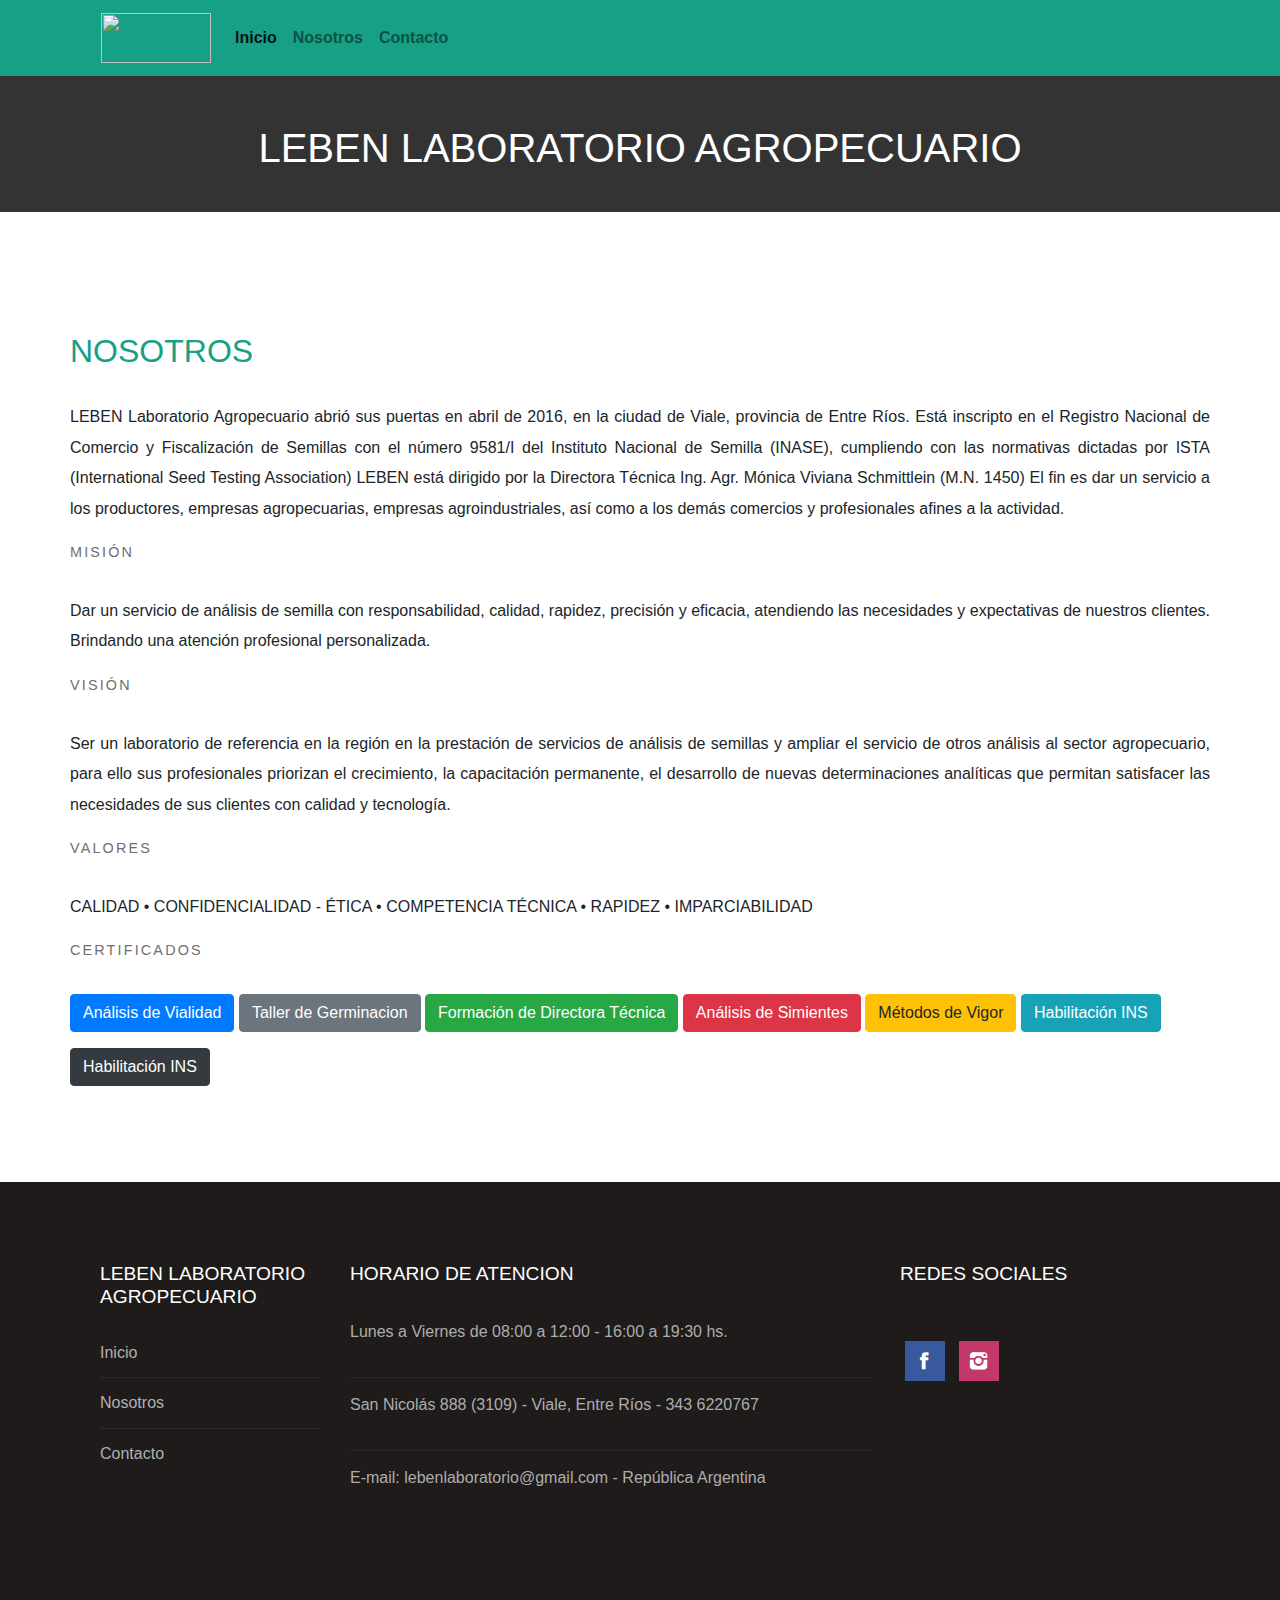
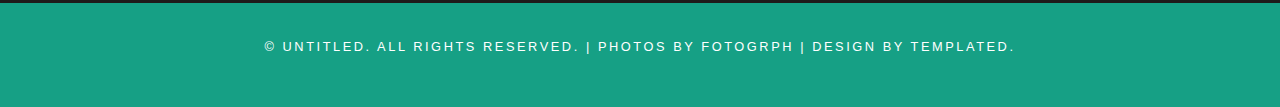
==== Leben-master/nosotros.html @ 03d57f62 "Add files via upload" ====
<!DOCTYPE html PUBLIC "-//W3C//DTD XHTML 1.0 Strict//EN" "http://www.w3.org/TR/xhtml1/DTD/xhtml1-strict.dtd">
<!--
Design by TEMPLATED
http://templated.co
Released for free under the Creative Commons Attribution License

Name       : GrassyGreen 
Description: A two-column, fixed-width design with dark color scheme.
Version    : 1.0
Released   : 20140310

-->
<html xmlns="http://www.w3.org/1999/xhtml">

<head>
	<meta name="viewport" content="width=device-width, initial-scale=1.0">
	<title>Leben Laboratorio Agropecuario</title>
	<meta name="keywords" content="" />
	<meta name="description" content="" />
	<link href="http://fonts.googleapis.com/css?family=Raleway:400,200,500,600,700,800,300" rel="stylesheet" />
	<link href="default.css" rel="stylesheet" type="text/css" media="all" />
	<link href="fonts.css" rel="stylesheet" type="text/css" media="all" />
	<!--[if IE 6]>
<link href="default_ie6.css" rel="stylesheet" type="text/css" />
<![endif]-->
	<link rel="stylesheet" href="https://stackpath.bootstrapcdn.com/bootstrap/4.3.1/css/bootstrap.min.css"
		integrity="sha384-ggOyR0iXCbMQv3Xipma34MD+dH/1fQ784/j6cY/iJTQUOhcWr7x9JvoRxT2MZw1T" crossorigin="anonymous">
</head>

<body>
	<div id="wrapper">
		<div id="menu-wrapper">
			<div class="container">
				<!-- Image and text -->
				<nav class="navbar navbar-expand-lg navbar-light">
					<a class="navbar-brand" href="index.html">
						<img src="https://firebasestorage.googleapis.com/v0/b/leben-laboratorio-agropecuario.appspot.com/o/img-leben%2FLEBEN_Laboratorio_Agropecuario_logo1.svg?alt=media&token=d56405f5-8d0a-4816-bfd1-08713a5a6695" width="110" height="50" class="d-inline-block align-top" alt="">
					</a>
					<button class="navbar-toggler" type="button" data-toggle="collapse"
						data-target="#navbarNavAltMarkup" aria-controls="navbarNavAltMarkup" aria-expanded="false"
						aria-label="Toggle navigation">
						<span class="navbar-toggler-icon"></span>
					</button>

					<div class="collapse navbar-collapse" id="navbarNavAltMarkup">
						<div class="navbar-nav">
							<a class="nav-item nav-link active" href="index.html"><strong>Inicio</strong></span></a>
							<a class="nav-item nav-link" href="nosotros.html"><strong>Nosotros</strong></a>
							<a class="nav-item nav-link" href="contacto.html"><strong>Contacto</strong></a>		  
						</div>
					</div>
				</nav>
			</div>
		</div>
		<!-- end #menu -->
		<div id="header-wrapper">
			<div id="header" class="container">
				<div class="display-6" id="logo">
					<h1>LEBEN LABORATORIO AGROPECUARIO</h1>
				</div>
			</div>
		</div>
	</div>
	<div class="" id="">
		<img class="img-fluid" src="https://firebasestorage.googleapis.com/v0/b/leben-laboratorio-agropecuario.appspot.com/o/img-leben%2Flebenlaboratorio1.png?alt=media&token=31ff61e6-1b19-4cca-98f6-7df5f290eb59" alt="" width="100%" height="auto">
	</div>
	<div id="page" class="container">
		<div>
			<div class="title">
				<h2>NOSOTROS</h2>
				<span class="byline"></span>
			</div>
			<p class="text-justify">LEBEN Laboratorio Agropecuario abrió sus puertas en abril de 2016, en la ciudad de Viale, provincia de Entre Ríos. 
				Está inscripto en el Registro Nacional de Comercio y Fiscalización de Semillas con el número 9581/I del Instituto Nacional de Semilla (INASE), cumpliendo con las normativas dictadas por ISTA (International Seed Testing Association)
				LEBEN está dirigido por la Directora Técnica Ing. Agr. Mónica Viviana Schmittlein (M.N. 1450)
				El fin es dar un servicio a los productores, empresas agropecuarias, empresas agroindustriales, así como a los demás comercios y profesionales afines a la actividad.
			</p>
			<div class="title">
				<span class="byline">MISIÓN</span>
			</div>
			<p class="text-justify">Dar un servicio de análisis de semilla con responsabilidad, calidad, rapidez, precisión y eficacia, 
				atendiendo las necesidades y expectativas de nuestros clientes. 
				Brindando una atención profesional personalizada.
			</p>
			<div class="title">
				<span class="byline">VISIÓN</span>
			</div>
			<p class="text-justify">Ser un laboratorio de referencia en la región en la prestación de servicios de análisis de semillas y 
				ampliar el servicio de otros análisis al sector agropecuario, para ello sus profesionales priorizan 
				el crecimiento, la capacitación permanente, el desarrollo de nuevas determinaciones analíticas que 
				permitan satisfacer las necesidades de sus clientes con calidad y tecnología.
			</p>
			<div class="title">
				<span class="byline">VALORES</span>
			</div>
			<p class="text-justify">CALIDAD • CONFIDENCIALIDAD - ÉTICA • COMPETENCIA TÉCNICA • RAPIDEZ • IMPARCIABILIDAD
			</p>
			<div class="title">
				<span class="byline">CERTIFICADOS</span>
			</div>
			<p class="text-justify">
					<a href="https://firebasestorage.googleapis.com/v0/b/leben-laboratorio-agropecuario.appspot.com/o/img-leben%2Flebenlaboratoriocertificados0.jpg?alt=media&token=dd5e4f0b-b0a9-4d22-af38-b8699cc5cd63" target="_blank" type="button" class="btn btn-primary" role="button" aria-disabled="true">
						Análisis de Vialidad</a>

					<a href="https://firebasestorage.googleapis.com/v0/b/leben-laboratorio-agropecuario.appspot.com/o/img-leben%2Flebenlaboratoriocertificados1.jpg?alt=media&token=47c722cc-e032-49df-ba66-b4f0979dfa9a" target="_blank" type="button" class="btn btn-secondary" role="button" aria-disabled="true">
						Taller de Germinacion</a>

					<a href="https://firebasestorage.googleapis.com/v0/b/leben-laboratorio-agropecuario.appspot.com/o/img-leben%2Flebenlaboratoriocertificados2.jpg?alt=media&token=becdd7a6-44d3-4892-b1ee-17210a1d65ad" target="_blank" type="button" class="btn btn-success" role="button" aria-disabled="true">
						Formación de Directora Técnica</a>
					
					<a href="https://firebasestorage.googleapis.com/v0/b/leben-laboratorio-agropecuario.appspot.com/o/img-leben%2Flebenlaboratoriocertificados3.jpg?alt=media&token=9f2fc224-981a-4bca-81ac-4296dbb7b8c1" target="_blank" type="button" class="btn btn-danger" role="button" aria-disabled="true">
						Análisis de Simientes</a>

					<a href="https://firebasestorage.googleapis.com/v0/b/leben-laboratorio-agropecuario.appspot.com/o/img-leben%2Flebenlaboratoriocertificados4.jpg?alt=media&token=37293ae2-394f-487e-92d8-e567c4ee2a6c" target="_blank" type="button" class="btn btn-warning" role="button" aria-disabled="true">
						Métodos de Vigor</a>

					<a href="https://firebasestorage.googleapis.com/v0/b/leben-laboratorio-agropecuario.appspot.com/o/img-leben%2Flebenlaboratoriocertificados5.jpg?alt=media&token=aa108822-327b-4ade-8632-1691336fd911" target="_blank" type="button" class="btn btn-info" role="button" aria-disabled="true">
						Habilitación INS</a>
					<p></p>
					<a href="https://firebasestorage.googleapis.com/v0/b/leben-laboratorio-agropecuario.appspot.com/o/pdf%2FLebenLaboratorioAgropecuario.pdf?alt=media&token=3db08398-bdae-4d53-96de-e7be13fa160e" target="_blank" type="button" class="btn btn-dark" role="button" aria-disabled="true">
						Habilitación INS</a>
			</p>
		</div>
	</div>
	</div>

	<div id="footer-wrapper">
		<div id="footer" class="container">
			<div id="box1" class="col">
				<div class="title">
					<h2>Leben Laboratorio Agropecuario</h2>
				</div>
				<ul class="style1">
					<li><a href="index.html">Inicio</a></li>
					<li><a href="nosotros.html">Nosotros</a></li>
					<li><a href="contacto.html">Contacto</a></li>
				</ul>
			</div>
			<div id="box2" class="col-6">
				<div class="title">
					<h2>Horario de atencion</h2>
				</div>
				<ul class="style1">
					<li>
						<p>Lunes a Viernes de 08:00 a 12:00 - 16:00 a 19:30 hs.</p>
					</li>
					<li>
						<p>San Nicolás 888 (3109) - Viale, Entre Ríos - 343 6220767</p>
					</li>
					<li>
						<p>E-mail: lebenlaboratorio@gmail.com - República Argentina</p>
					</li>
				</ul>
			</div>
			<div id="box3" class="col">
				<div class="title">
					<h2>Redes Sociales</h2>
				</div>
				<ul class="contact">
					<li><a href="https://www.facebook.com/lebenlaboratorioagropecuario/" class="icon icon-facebook"><span>Facebook</span></a></li>
					<li><a href="https://instagram.com/labagropecuario" class="icon icon-instagram"><span>Instagram</span></a></li>
				</ul>
			</div>
		</div>
	</div>
	<div id="copyright" class="container-fluid">
		<p>&copy; Untitled. All rights reserved. | Photos by <a href="http://fotogrph.com/">Fotogrph</a> | Design by <a
				href="http://templated.co" rel="nofollow">TEMPLATED</a>.</p>
	</div>
	<section>
		<script src="https://code.jquery.com/jquery-3.3.1.slim.min.js"
			integrity="sha384-q8i/X+965DzO0rT7abK41JStQIAqVgRVzpbzo5smXKp4YfRvH+8abtTE1Pi6jizo"
			crossorigin="anonymous"></script>
		<script src="https://cdnjs.cloudflare.com/ajax/libs/popper.js/1.14.7/umd/popper.min.js"
			integrity="sha384-UO2eT0CpHqdSJQ6hJty5KVphtPhzWj9WO1clHTMGa3JDZwrnQq4sF86dIHNDz0W1"
			crossorigin="anonymous"></script>
		<script src="https://stackpath.bootstrapcdn.com/bootstrap/4.3.1/js/bootstrap.min.js"
			integrity="sha384-JjSmVgyd0p3pXB1rRibZUAYoIIy6OrQ6VrjIEaFf/nJGzIxFDsf4x0xIM+B07jRM"
			crossorigin="anonymous"></script>
	</section>
</body>

</html>
---- Leben-master/default.css ----
html, body {
	height: 100%;
}

body {
	margin: 0px;
	padding: 0px;
	background: #16a085;
	font-family: 'Raleway', sans-serif;
	font-size: 11pt;
	font-weight: 400;
	color: #363636;
}


h1, h2, h3 {
	margin: 0;
	padding: 0;
}

p, ol, ul {
	margin-top: 0px;
}

p {
	line-height: 190%;
}

a {
	color: #171717;
}

a:hover {
	text-decoration: none;
}

a img {
	border: none;
}

	.image
	{
		display: inline-block;
	}
	
		.image img
		{
			display: block;
			width: 100%;
		}

	.image-full
	{
		display: block;
		width: 100%;
		margin: 0 0 2em 0;
	}
	
	.image-left
	{
		float: left;
		margin: 0 2em 2em 0;
	}
	
	.image-centered
	{
		display: block;
		margin: 0 0 2em 0;
	}

		.image-centered img
		{
			margin: 0 auto;
			width: auto;
		}

hr {
	display: none;
}


/*********************************************************************************/
/* List Styles                                                                   */
/*********************************************************************************/

	ul.style1
	{
		margin: 0;
		padding: 0;
		list-style: none;
	}
	
	ul.style1 li
	{
		border-top: solid 1px #E5E5E5;
		padding: 0.80em 0;
	}
	
	ul.style1 li:first-child
	{
		border-top: 0;
		padding-top: 0;
	}

	ul.style2
	{
		margin: 0;
		padding: 0;
		list-style: none;
	}
	
	ul.style2 li
	{
		border-top: solid 1px #E5E5E5;
		padding: 0.80em 0;
	}
	
	ul.style2 li:first-child
	{
		border-top: 0;
		padding-top: 0;
	}

/*********************************************************************************/
/* Social Icon Styles                                                            */
/*********************************************************************************/

	ul.contact
	{
		margin: 0;
		padding: 1.5em 0em 2.5em 0em;
		list-style: none;
	}
	
	ul.contact li
	{
		display: inline-block;
		padding: 0em 0.30em;
		font-size: 1em;
	}
	
	ul.contact li span
	{
		display: none;
		margin: 0;
		padding: 0;
	}
	
	ul.contact li a
	{
		color: #FFF;
	}
	
	ul.contact li a:before
	{
		display: inline-block;
		background: #3f3f3f;
		width: 40px;
		height: 40px;
		line-height: 40px;
		text-align: center;
		color: #FFFFFF;
	}
	
	ul.contact li a.icon-facebook:before { background: #39599F; }
	ul.contact li a.icon-instagram:before { background: #C4376B; }
	


/*********************************************************************************/
/* Heading Titles                                                                */
/*********************************************************************************/

	.title
	{
		margin-bottom: 2em;
		text-transform: uppercase;
	}

	.title h2
	{
		font-weight: 400;
		font-size: 2em;
		color: #16a085;
	}
	
	.title .byline
	{
		letter-spacing: 0.15em;
		text-transform: uppercase;
		font-weight: 400;
		font-size: 0.90em;
		color: #6F6F6F;
	}

	.titleForm
	{
		margin-bottom: 2em;
		text-transform: uppercase;
	}

	.titleForm h2
	{
		margin-left: 15px;
		font-weight: 400;
		font-size: 2em;
		color: #16a085;
	}
	
	.titleForm .byline
	{
		
		margin-left: 15px;
		letter-spacing: 0.15em;
		text-transform: uppercase;
		font-weight: 400;
		font-size: 0.90em;
		color: #6F6F6F;
	}

/** WRAPPER */

#wrapper {
	background: #FFFFFF url(images/bg01.png) repeat;
}

#footer-wrapper
{
	background: #0F0F0F;
}

.container {
	width: 1200px;
	margin: 0px auto;
}

.clearfix {
	clear: both;
}


/*********************************************************************************/
/* Wrappers                                                                      */
/*********************************************************************************/

#header-wrapper
{
	overflow: hidden;
	background: url(images/bg01.png) repeat;
	background-size: 100%;
	padding: 3em 0em 2em 0em;
	background: #333333;
}


/*********************************************************************************/
/* Header                                                                        */
/*********************************************************************************/

	#header 
	{
		position: relative;
		overflow: hidden;
		text-align: center;
	}

/*********************************************************************************/
/* Logo                                                                          */
/*********************************************************************************/

	#logo h1
	{
		color: #FFF;
	}

/** MENU */

#menu-wrapper
{
	background: #16a085;
}

#menu {
	overflow: hidden;
	height: 100px;
}

#menu ul {
	margin: 0;
	padding: 0px 0px 0px 0px;
	list-style: none;
	line-height: normal;
	text-align: center;
}

#menu li {
	display: inline-block;
}

#menu a {
	display: block;
	letter-spacing: 1px;
	padding: 0px 40px;
	text-decoration: none;
	text-align: center;
	text-transform: uppercase;
	font-size: 0.80em;
	line-height: 100px;
	border: none;
	color: #FFF;
}

#menu a:hover, #menu .current_page_item a {
	text-decoration: none;
}

#menu .current_page_item a {
	background: #1abc9c;
}

/** PAGE */

#page
{
	position: relative;
	overflow: hidden;
	padding: 6em 0em 5em 0em;
}

/** CONTENT */

#content
{
	float: left;
	width: 790px;
}

/*********************************************************************************/
/* Sidebar                                                                       */
/*********************************************************************************/

	#sidebar
	{
		margin-left: 0px;
		width: 30%;
	}
	
	#sidebar .title h2
	{
		font-size: 1.6em;
	}
	
	#sidebar .box1
	{
		margin-bottom: 3em;
	}


/*********************************************************************************/
/* Copyright                                                                     */
/*********************************************************************************/

	#copyright
	{
		background-color: #16a085;
		overflow: hidden;
		padding: 2em 0em;
		text-align: center;
	}
	
	#copyright p
	{
		letter-spacing: 0.20em;
		text-align: center;
		text-transform: uppercase;
		font-size: 0.80em;
		color: #fff;
	}
	
	#copyright a
	{
		text-decoration: none;
		color: #fff;
	}

/*********************************************************************************/
/* Welcome                                                                       */
/*********************************************************************************/

	#welcome
	{
		overflow: hidden;
		padding: 5em 0em;
		border-bottom: 1px solid #E5E5E5;
		text-align: center;
	}
	
	#welcome h2
	{
		letter-spacing: 0.20em;
		text-transform: uppercase;
		font-size: 2.6em;
	}
	
	#welcome p
	{
		font-size: 1.3em;
	}

	#welcome .byline
	{
		display: block;
		padding: 0em 0em 1.5em 0em;
		letter-spacing: 0.15em;
		text-transform: uppercase;
		font-weight: 400;
		font-size: 1.2em;
		color: #6F6F6F;
	}

/*********************************************************************************/
/* Portfolio                                                                     */
/*********************************************************************************/

	#portfolio-wrapper
	{
		background: rgba(0,0,0,.04);
		padding: 6em 0em;
		color: rgba(255,255,255,.7);
	}
	
	#portfolio
	{
		overflow: hidden;
	}
	
	#portfolio .title h2
	{
		font-size: 1.2em;
		color: #FFF;
	}

	#portfolio .byline
	{
		font-size: 1em;
		color: #EEA7C1;
	}
	
	#column1,
	#column2,
	#column3,
	#column4
	{
		width: 282px;
	}
	
	#column1,
	#column2
	{
		float: left;
		margin-right: 24px;
	}
	
	#column3
	{
		float: left;
	}
	
	#column4
	{
		float: right;
	}
	
/*********************************************************************************/
/* Button Style                                                                  */
/*********************************************************************************/

	.button
	{
		display: inline-block;
		margin-top: 1.5em;
		padding: 1.50em 3em 1.50em 3em;
		background: #16a085;
		text-decoration: none;
		text-transform: uppercase;
		font-weight: 400;
		font-size: 0.90em;
		color: #FFF;
	}
	
		.button:before
		{
			display: inline-block;
			width: 40px;
			height: 40px;
			line-height: 40px;
			border-radius: 20px;
			text-align: center;
			color: #FFF;
		}

/*********************************************************************************/
/* Footer                                                                        */
/*********************************************************************************/
	
	#footer-wrapper
	{
		overflow: hidden;
		padding: 5em 0em;
		background: #1E1B1A;
	}

	#footer
	{
		color: #ADADAD;
	}
	
	#footer .title h2
	{
		font-weight: 400;
		font-size: 1.2em;
		color: #FFF;
	}

	#footer .title
	{
		border-color: #2D2926 !important;
	}
	
	#footer .style1 li
	{
		border-color: #2D2926 !important;
	}
	
	#footer .style1 a
	{
		font-size:1em;
		color: #B1B1B1;
	}
	
	#box1
	{
		float: left;
		width: 250px;
		/* margin-right: 24px; */
		/* padding-right: 30px; */
	}
	
	#box2
	{
		float: left;
		width: 550px;
		/* margin-left: 24px; */
		/* padding-right: 30px; */
	}
	
	#box3
	{
		float: left;
		width: 250px;
		/* padding-left: 40px; */
	}
---- Leben-master/fonts.css ----
@charset 'UTF-8';

@font-face
{
	font-family: 'FontAwesome';
	src: url('fonts/fontawesome-webfont.eot?v=3.0.1');
	src: url('fonts/fontawesome-webfont.eot?#iefix&v=3.0.1') format('embedded-opentype'),
	     url('fonts/fontawesome-webfont.woff?v=3.0.1') format('woff'),
	     url('fonts/fontawesome-webfont.ttf?v=3.0.1') format('truetype'),
	     url('fonts/fontawesome-webfont.svg#FontAwesome') format('svg');
	font-weight: normal;
	font-style: normal;
}

@font-face
{
	font-family: 'Font-Awesome-Social';
	src: url('fonts/fontawesome-social-webfont.eot');
	src: url('fonts/fontawesome-social-webfont.eot?#iefix') format('embedded-opentype'),
	     url('fonts/fontawesome-social-webfont.woff') format('woff'),
		 url('fonts/fontawesome-social-webfont.ttf') format('truetype'),
		 url('fonts/fontawesome-social-webfont.svg#Font-Awesome-More') format('svg');
	font-weight: normal;
	font-style: normal;
}

/*********************************************************************************/
/* Icons                                                                         */
/*********************************************************************************/

	/*
		Powered by:
		
		Font Awesome (http://fortawesome.github.com/Font-Awesome/)
		Font Awesome More (http://gregoryloucas.github.com/Font-Awesome-More/)
	*/

	.icon
	{
		text-decoration: none;
	}

		.icon:before
		{
			font-size: 1.25em;
			text-decoration: none;
			font-family: FontAwesome;
			font-weight: normal;
			font-style: normal;
			-webkit-text-rendering: optimizeLegibility;
			-moz-text-rendering: optimizeLegibility;
			-ms-text-rendering: optimizeLegibility;
			-o-text-rendering: optimizeLegibility;
			text-rendering: optimizeLegibility;
			-webkit-font-smoothing: antialiased;
			-moz-font-smoothing: antialiased;
			-ms-font-smoothing: antialiased;
			-o-font-smoothing: antialiased;
			font-smoothing: antialiased;
			-webkit-font-feature-settings: "liga" 1, "dlig" 1;
			-moz-font-feature-settings: "liga=1, dlig=1";
			-ms-font-feature-settings: "liga" 1, "dlig" 1;
			-o-font-feature-settings: "liga" 1, "dlig" 1;
			font-feature-settings: "liga" 1, "dlig" 1;
		}

		.icon-glass:before                { content: "\f000"; }
		.icon-music:before                { content: "\f001"; }
		.icon-search:before               { content: "\f002"; }
		.icon-envelope:before             { content: "\f003"; }
		.icon-heart:before                { content: "\f004"; }
		.icon-star:before                 { content: "\f005"; }
		.icon-star-empty:before           { content: "\f006"; }
		.icon-user:before                 { content: "\f007"; }
		.icon-film:before                 { content: "\f008"; }
		.icon-th-large:before             { content: "\f009"; }
		.icon-th:before                   { content: "\f00a"; }
		.icon-th-list:before              { content: "\f00b"; }
		.icon-ok:before                   { content: "\f00c"; }
		.icon-remove:before               { content: "\f00d"; }
		.icon-zoom-in:before              { content: "\f00e"; }

		.icon-zoom-out:before             { content: "\f010"; }
		.icon-off:before                  { content: "\f011"; }
		.icon-signal:before               { content: "\f012"; }
		.icon-cog:before                  { content: "\f013"; }
		.icon-trash:before                { content: "\f014"; }
		.icon-home:before                 { content: "\f015"; }
		.icon-file:before                 { content: "\f016"; }
		.icon-time:before                 { content: "\f017"; }
		.icon-road:before                 { content: "\f018"; }
		.icon-download-alt:before         { content: "\f019"; }
		.icon-download:before             { content: "\f01a"; }
		.icon-upload:before               { content: "\f01b"; }
		.icon-inbox:before                { content: "\f01c"; }
		.icon-play-circle:before          { content: "\f01d"; }
		.icon-repeat:before               { content: "\f01e"; }

		/* \f020 doesn't work in Safari. all shifted one down */
		.icon-refresh:before              { content: "\f021"; }
		.icon-list-alt:before             { content: "\f022"; }
		.icon-lock:before                 { content: "\f023"; }
		.icon-flag:before                 { content: "\f024"; }
		.icon-headphones:before           { content: "\f025"; }
		.icon-volume-off:before           { content: "\f026"; }
		.icon-volume-down:before          { content: "\f027"; }
		.icon-volume-up:before            { content: "\f028"; }
		.icon-qrcode:before               { content: "\f029"; }
		.icon-barcode:before              { content: "\f02a"; }
		.icon-tag:before                  { content: "\f02b"; }
		.icon-tags:before                 { content: "\f02c"; }
		.icon-book:before                 { content: "\f02d"; }
		.icon-bookmark:before             { content: "\f02e"; }
		.icon-print:before                { content: "\f02f"; }

		.icon-camera:before               { content: "\f030"; }
		.icon-font:before                 { content: "\f031"; }
		.icon-bold:before                 { content: "\f032"; }
		.icon-italic:before               { content: "\f033"; }
		.icon-text-height:before          { content: "\f034"; }
		.icon-text-width:before           { content: "\f035"; }
		.icon-align-left:before           { content: "\f036"; }
		.icon-align-center:before         { content: "\f037"; }
		.icon-align-right:before          { content: "\f038"; }
		.icon-align-justify:before        { content: "\f039"; }
		.icon-list:before                 { content: "\f03a"; }
		.icon-indent-left:before          { content: "\f03b"; }
		.icon-indent-right:before         { content: "\f03c"; }
		.icon-facetime-video:before       { content: "\f03d"; }
		.icon-picture:before              { content: "\f03e"; }

		.icon-pencil:before               { content: "\f040"; }
		.icon-map-marker:before           { content: "\f041"; }
		.icon-adjust:before               { content: "\f042"; }
		.icon-tint:before                 { content: "\f043"; }
		.icon-edit:before                 { content: "\f044"; }
		.icon-share:before                { content: "\f045"; }
		.icon-check:before                { content: "\f046"; }
		.icon-move:before                 { content: "\f047"; }
		.icon-step-backward:before        { content: "\f048"; }
		.icon-fast-backward:before        { content: "\f049"; }
		.icon-backward:before             { content: "\f04a"; }
		.icon-play:before                 { content: "\f04b"; }
		.icon-pause:before                { content: "\f04c"; }
		.icon-stop:before                 { content: "\f04d"; }
		.icon-forward:before              { content: "\f04e"; }

		.icon-fast-forward:before         { content: "\f050"; }
		.icon-step-forward:before         { content: "\f051"; }
		.icon-eject:before                { content: "\f052"; }
		.icon-chevron-left:before         { content: "\f053"; }
		.icon-chevron-right:before        { content: "\f054"; }
		.icon-plus-sign:before            { content: "\f055"; }
		.icon-minus-sign:before           { content: "\f056"; }
		.icon-remove-sign:before          { content: "\f057"; }
		.icon-ok-sign:before              { content: "\f058"; }
		.icon-question-sign:before        { content: "\f059"; }
		.icon-info-sign:before            { content: "\f05a"; }
		.icon-screenshot:before           { content: "\f05b"; }
		.icon-remove-circle:before        { content: "\f05c"; }
		.icon-ok-circle:before            { content: "\f05d"; }
		.icon-ban-circle:before           { content: "\f05e"; }

		.icon-arrow-left:before           { content: "\f060"; }
		.icon-arrow-right:before          { content: "\f061"; }
		.icon-arrow-up:before             { content: "\f062"; }
		.icon-arrow-down:before           { content: "\f063"; }
		.icon-share-alt:before            { content: "\f064"; }
		.icon-resize-full:before          { content: "\f065"; }
		.icon-resize-small:before         { content: "\f066"; }
		.icon-plus:before                 { content: "\f067"; }
		.icon-minus:before                { content: "\f068"; }
		.icon-asterisk:before             { content: "\f069"; }
		.icon-exclamation-sign:before     { content: "\f06a"; }
		.icon-gift:before                 { content: "\f06b"; }
		.icon-leaf:before                 { content: "\f06c"; }
		.icon-fire:before                 { content: "\f06d"; }
		.icon-eye-open:before             { content: "\f06e"; }

		.icon-eye-close:before            { content: "\f070"; }
		.icon-warning-sign:before         { content: "\f071"; }
		.icon-plane:before                { content: "\f072"; }
		.icon-calendar:before             { content: "\f073"; }
		.icon-random:before               { content: "\f074"; }
		.icon-comment:before              { content: "\f075"; }
		.icon-magnet:before               { content: "\f076"; }
		.icon-chevron-up:before           { content: "\f077"; }
		.icon-chevron-down:before         { content: "\f078"; }
		.icon-retweet:before              { content: "\f079"; }
		.icon-shopping-cart:before        { content: "\f07a"; }
		.icon-folder-close:before         { content: "\f07b"; }
		.icon-folder-open:before          { content: "\f07c"; }
		.icon-resize-vertical:before      { content: "\f07d"; }
		.icon-resize-horizontal:before    { content: "\f07e"; }

		.icon-bar-chart:before            { content: "\f080"; }
		.icon-twitter-sign:before         { content: "\f081"; }
		.icon-facebook-sign:before        { content: "\f082"; }
		.icon-camera-retro:before         { content: "\f083"; }
		.icon-key:before                  { content: "\f084"; }
		.icon-cogs:before                 { content: "\f085"; }
		.icon-comments:before             { content: "\f086"; }
		.icon-thumbs-up:before            { content: "\f087"; }
		.icon-thumbs-down:before          { content: "\f088"; }
		.icon-star-half:before            { content: "\f089"; }
		.icon-heart-empty:before          { content: "\f08a"; }
		.icon-signout:before              { content: "\f08b"; }
		.icon-linkedin-sign:before        { content: "\f08c"; }
		.icon-pushpin:before              { content: "\f08d"; }
		.icon-external-link:before        { content: "\f08e"; }

		.icon-signin:before               { content: "\f090"; }
		.icon-trophy:before               { content: "\f091"; }
		.icon-github-sign:before          { content: "\f092"; }
		.icon-upload-alt:before           { content: "\f093"; }
		.icon-lemon:before                { content: "\f094"; }
		.icon-phone:before                { content: "\f095"; }
		.icon-check-empty:before          { content: "\f096"; }
		.icon-bookmark-empty:before       { content: "\f097"; }
		.icon-phone-sign:before           { content: "\f098"; }
		.icon-twitter:before              { content: "\f099"; }
		.icon-facebook:before             { content: "\f09a"; }
		.icon-github:before               { content: "\f09b"; }
		.icon-unlock:before               { content: "\f09c"; }
		.icon-credit-card:before          { content: "\f09d"; }
		.icon-rss:before                  { content: "\f09e"; }

		.icon-hdd:before                  { content: "\f0a0"; }
		.icon-bullhorn:before             { content: "\f0a1"; }
		.icon-bell:before                 { content: "\f0a2"; }
		.icon-certificate:before          { content: "\f0a3"; }
		.icon-hand-right:before           { content: "\f0a4"; }
		.icon-hand-left:before            { content: "\f0a5"; }
		.icon-hand-up:before              { content: "\f0a6"; }
		.icon-hand-down:before            { content: "\f0a7"; }
		.icon-circle-arrow-left:before    { content: "\f0a8"; }
		.icon-circle-arrow-right:before   { content: "\f0a9"; }
		.icon-circle-arrow-up:before      { content: "\f0aa"; }
		.icon-circle-arrow-down:before    { content: "\f0ab"; }
		.icon-globe:before                { content: "\f0ac"; }
		.icon-wrench:before               { content: "\f0ad"; }
		.icon-tasks:before                { content: "\f0ae"; }

		.icon-filter:before               { content: "\f0b0"; }
		.icon-briefcase:before            { content: "\f0b1"; }
		.icon-fullscreen:before           { content: "\f0b2"; }

		.icon-group:before                { content: "\f0c0"; }
		.icon-link:before                 { content: "\f0c1"; }
		.icon-cloud:before                { content: "\f0c2"; }
		.icon-beaker:before               { content: "\f0c3"; }
		.icon-cut:before                  { content: "\f0c4"; }
		.icon-copy:before                 { content: "\f0c5"; }
		.icon-paper-clip:before           { content: "\f0c6"; }
		.icon-save:before                 { content: "\f0c7"; }
		.icon-sign-blank:before           { content: "\f0c8"; }
		.icon-reorder:before              { content: "\f0c9"; }
		.icon-list-ul:before              { content: "\f0ca"; }
		.icon-list-ol:before              { content: "\f0cb"; }
		.icon-strikethrough:before        { content: "\f0cc"; }
		.icon-underline:before            { content: "\f0cd"; }
		.icon-table:before                { content: "\f0ce"; }

		.icon-magic:before                { content: "\f0d0"; }
		.icon-truck:before                { content: "\f0d1"; }
		.icon-pinterest:before            { content: "\f0d2"; }
		.icon-pinterest-sign:before       { content: "\f0d3"; }
		.icon-google-plus-sign:before     { content: "\f0d4"; }
		.icon-google-plus:before          { content: "\f0d5"; }
		.icon-money:before                { content: "\f0d6"; }
		.icon-caret-down:before           { content: "\f0d7"; }
		.icon-caret-up:before             { content: "\f0d8"; }
		.icon-caret-left:before           { content: "\f0d9"; }
		.icon-caret-right:before          { content: "\f0da"; }
		.icon-columns:before              { content: "\f0db"; }
		.icon-sort:before                 { content: "\f0dc"; }
		.icon-sort-down:before            { content: "\f0dd"; }
		.icon-sort-up:before              { content: "\f0de"; }

		.icon-envelope-alt:before         { content: "\f0e0"; }
		.icon-linkedin:before             { content: "\f0e1"; }
		.icon-undo:before                 { content: "\f0e2"; }
		.icon-legal:before                { content: "\f0e3"; }
		.icon-dashboard:before            { content: "\f0e4"; }
		.icon-comment-alt:before          { content: "\f0e5"; }
		.icon-comments-alt:before         { content: "\f0e6"; }
		.icon-bolt:before                 { content: "\f0e7"; }
		.icon-sitemap:before              { content: "\f0e8"; }
		.icon-umbrella:before             { content: "\f0e9"; }
		.icon-paste:before                { content: "\f0ea"; }
		.icon-lightbulb:before            { content: "\f0eb"; }
		.icon-exchange:before             { content: "\f0ec"; }
		.icon-cloud-download:before       { content: "\f0ed"; }
		.icon-cloud-upload:before         { content: "\f0ee"; }

		.icon-user-md:before              { content: "\f0f0"; }
		.icon-stethoscope:before          { content: "\f0f1"; }
		.icon-suitcase:before             { content: "\f0f2"; }
		.icon-bell-alt:before             { content: "\f0f3"; }
		.icon-coffee:before               { content: "\f0f4"; }
		.icon-food:before                 { content: "\f0f5"; }
		.icon-file-alt:before             { content: "\f0f6"; }
		.icon-building:before             { content: "\f0f7"; }
		.icon-hospital:before             { content: "\f0f8"; }
		.icon-ambulance:before            { content: "\f0f9"; }
		.icon-medkit:before               { content: "\f0fa"; }
		.icon-fighter-jet:before          { content: "\f0fb"; }
		.icon-beer:before                 { content: "\f0fc"; }
		.icon-h-sign:before               { content: "\f0fd"; }
		.icon-plus-sign-alt:before        { content: "\f0fe"; }

		.icon-double-angle-left:before    { content: "\f100"; }
		.icon-double-angle-right:before   { content: "\f101"; }
		.icon-double-angle-up:before      { content: "\f102"; }
		.icon-double-angle-down:before    { content: "\f103"; }
		.icon-angle-left:before           { content: "\f104"; }
		.icon-angle-right:before          { content: "\f105"; }
		.icon-angle-up:before             { content: "\f106"; }
		.icon-angle-down:before           { content: "\f107"; }
		.icon-desktop:before              { content: "\f108"; }
		.icon-laptop:before               { content: "\f109"; }
		.icon-tablet:before               { content: "\f10a"; }
		.icon-mobile-phone:before         { content: "\f10b"; }
		.icon-circle-blank:before         { content: "\f10c"; }
		.icon-quote-left:before           { content: "\f10d"; }
		.icon-quote-right:before          { content: "\f10e"; }

		.icon-spinner:before              { content: "\f110"; }
		.icon-circle:before               { content: "\f111"; }
		.icon-reply:before                { content: "\f112"; }
		.icon-github-alt:before           { content: "\f113"; }
		.icon-folder-close-alt:before     { content: "\f114"; }
		.icon-folder-open-alt:before      { content: "\f115"; }

		.icon-blogger-sign:before,.icon-blogger:before,.icon-delicious:before,.icon-dribbble-sign:before,.icon-dribbble:before,.icon-dropbox:before,.icon-drupal:before,.icon-evernote-sign:before,.icon-evernote:before,.icon-flickr-sign:before,.icon-flickr:before,.icon-forrst-sign:before,.icon-forrst:before,.icon-foursquare-sign:before,.icon-foursquare:before,.icon-git-fork:before,.icon-hacker-news:before,.icon-instagram:before,.icon-lastfm-sign:before,.icon-lastfm:before,.icon-paypal:before,.icon-picasa-sign:before,.icon-picasa:before,.icon-reddit:before,.icon-share-this-sign:before,.icon-share-this:before,.icon-skype:before,.icon-soundcloud:before,.icon-spotify:before,.icon-stack-overflow:before,.icon-tumblr-sign:before,.icon-tumblr:before,.icon-vimeo-sign:before,.icon-vimeo:before,.icon-wordpress-sign:before,.icon-wordpress:before,.icon-yelp-sign:before,.icon-yelp:before,.icon-youtube-sign:before,.icon-youtube:before              {font-family:'Font-Awesome-Social'; }

		.icon-dropbox:before              { content: "\f300"; }
		.icon-drupal:before               { content: "\f301"; }
		.icon-git-fork:before             { content: "\f302"; }
		.icon-instagram:before            { content: "\f303"; }
		.icon-share-this-sign:before      { content: "\f304"; }
		.icon-share-this:before           { content: "\f305"; }
		.icon-foursquare-sign:before      { content: "\f306"; }
		.icon-foursquare:before           { content: "\f307"; }
		.icon-hacker-news:before          { content: "\f308"; }
		.icon-skype:before                { content: "\f309"; }
		.icon-spotify:before              { content: "\f30a"; }
		.icon-soundcloud:before           { content: "\f30b"; }
		.icon-paypal:before               { content: "\f30c"; }
		.icon-youtube-sign:before         { content: "\f30d"; }
		.icon-youtube:before              { content: "\f30e"; }
		.icon-reddit:before               { content: "\f30f"; }
		.icon-blogger-sign:before         { content: "\f310"; }
		.icon-blogger:before              { content: "\f311"; }
		.icon-dribbble-sign:before        { content: "\f312"; }
		.icon-dribbble:before             { content: "\f313"; }
		.icon-evernote-sign:before        { content: "\f314"; }
		.icon-evernote:before             { content: "\f315"; }
		.icon-flickr-sign:before          { content: "\f316"; }
		.icon-flickr:before               { content: "\f317"; }
		.icon-forrst-sign:before          { content: "\f318"; }
		.icon-forrst:before               { content: "\f319"; }
		.icon-delicious:before            { content: "\f31a"; }
		.icon-lastfm-sign:before          { content: "\f31b"; }
		.icon-lastfm:before               { content: "\f31c"; }
		.icon-picasa-sign:before          { content: "\f31d"; }
		.icon-picasa:before               { content: "\f31e"; }
		.icon-stack-overflow:before       { content: "\f320"; }
		.icon-tumblr-sign:before          { content: "\f321"; }
		.icon-tumblr:before               { content: "\f322"; }
		.icon-vimeo-sign:before           { content: "\f323"; }
		.icon-vimeo:before                { content: "\f324"; }
		.icon-wordpress-sign:before       { content: "\f325"; }
		.icon-wordpress:before            { content: "\f326"; }
		.icon-yelp-sign:before            { content: "\f327"; }
		.icon-yelp:before                 { content: "\f328"; }
		.icon-cloud-upload:before		  { content: "\f0ee"; }
		.icon-cloud-download:before		  { content: "\f0ed"; }
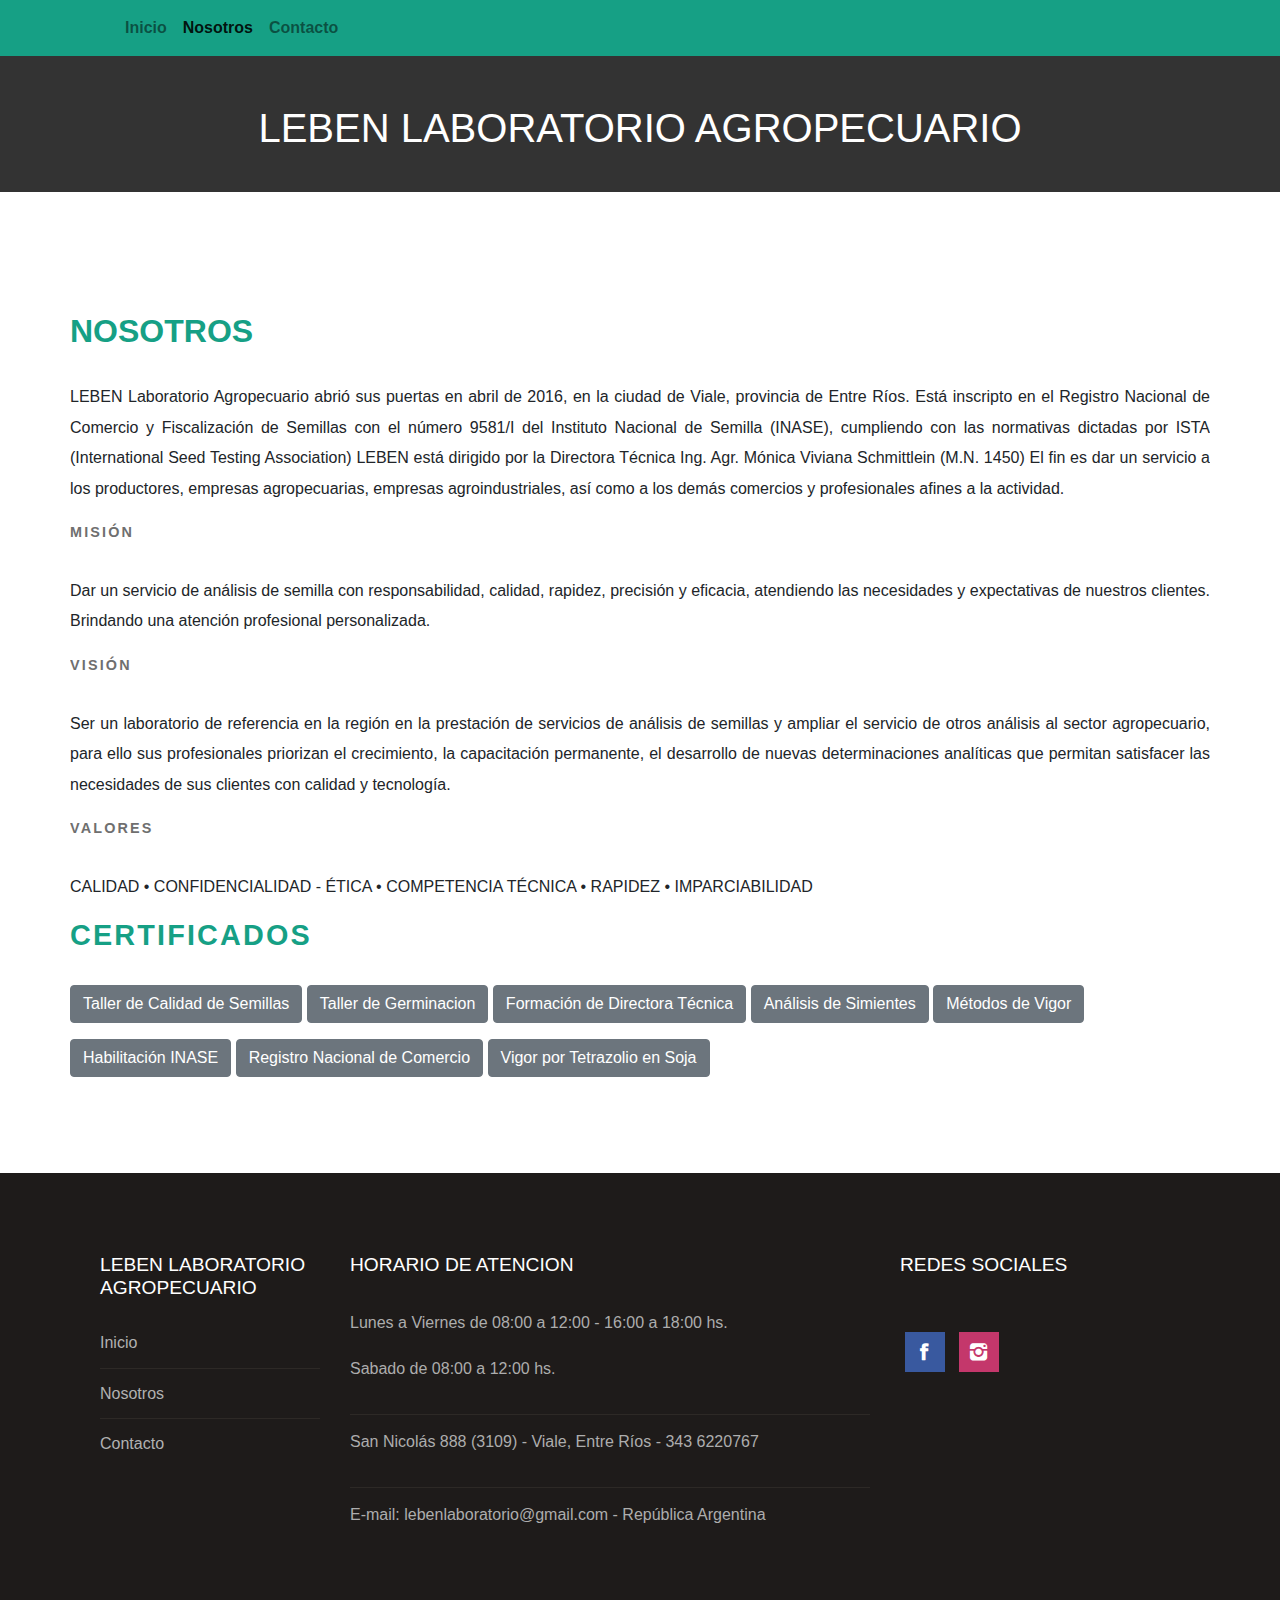
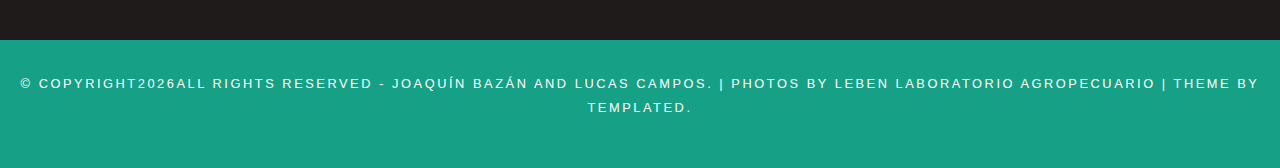
==== commit 5090b2c3: "Add files via upload" ====
--- a/Leben-master/nosotros.html
+++ b/Leben-master/nosotros.html
@@ -34,7 +34,7 @@
 				<!-- Image and text -->
 				<nav class="navbar navbar-expand-lg navbar-light">
 					<a class="navbar-brand" href="index.html">
-						<img src="https://firebasestorage.googleapis.com/v0/b/leben-laboratorio-agropecuario.appspot.com/o/img-leben%2FLEBEN_Laboratorio_Agropecuario_logo1.svg?alt=media&token=d56405f5-8d0a-4816-bfd1-08713a5a6695" width="110" height="50" class="d-inline-block align-top" alt="">
+						<img src="https://firebasestorage.googleapis.com/v0/b/leben-laboratorio-agropecuario.appspot.com/o/img-leben%2FLEBEN_LOGO_PARA_WEB.png?alt=media&token=ae039ffa-9bbb-4e48-8de6-cbbfc1ef023c" width="" height="" class="" alt="">
 					</a>
 					<button class="navbar-toggler" type="button" data-toggle="collapse"
 						data-target="#navbarNavAltMarkup" aria-controls="navbarNavAltMarkup" aria-expanded="false"
@@ -44,8 +44,8 @@
 
 					<div class="collapse navbar-collapse" id="navbarNavAltMarkup">
 						<div class="navbar-nav">
-							<a class="nav-item nav-link active" href="index.html"><strong>Inicio</strong></span></a>
-							<a class="nav-item nav-link" href="nosotros.html"><strong>Nosotros</strong></a>
+							<a class="nav-item nav-link" href="index.html"><strong>Inicio</strong></span></a>
+							<a class="nav-item nav-link active" href="nosotros.html"><strong>Nosotros</strong></a>
 							<a class="nav-item nav-link" href="contacto.html"><strong>Contacto</strong></a>		  
 						</div>
 					</div>
@@ -62,12 +62,12 @@
 		</div>
 	</div>
 	<div class="" id="">
-		<img class="img-fluid" src="https://firebasestorage.googleapis.com/v0/b/leben-laboratorio-agropecuario.appspot.com/o/img-leben%2Flebenlaboratorio1.png?alt=media&token=31ff61e6-1b19-4cca-98f6-7df5f290eb59" alt="" width="100%" height="auto">
+		<img class="img-fluid" src="https://firebasestorage.googleapis.com/v0/b/leben-laboratorio-agropecuario.appspot.com/o/img-leben%2Flebenlaboratorio5bis.png?alt=media&token=e213f05d-9340-465a-a1bd-75afaaf03e1b" alt="" width="100%" height="auto">
 	</div>
 	<div id="page" class="container">
 		<div>
 			<div class="title">
-				<h2>NOSOTROS</h2>
+				<h2><b>NOSOTROS</b></h2>
 				<span class="byline"></span>
 			</div>
 			<p class="text-justify">LEBEN Laboratorio Agropecuario abrió sus puertas en abril de 2016, en la ciudad de Viale, provincia de Entre Ríos. 
@@ -76,14 +76,14 @@
 				El fin es dar un servicio a los productores, empresas agropecuarias, empresas agroindustriales, así como a los demás comercios y profesionales afines a la actividad.
 			</p>
 			<div class="title">
-				<span class="byline">MISIÓN</span>
+				<span class="byline"><b>MISIÓN</b></span>
 			</div>
 			<p class="text-justify">Dar un servicio de análisis de semilla con responsabilidad, calidad, rapidez, precisión y eficacia, 
 				atendiendo las necesidades y expectativas de nuestros clientes. 
 				Brindando una atención profesional personalizada.
 			</p>
 			<div class="title">
-				<span class="byline">VISIÓN</span>
+				<span class="byline"><b>VISIÓN</b></span>
 			</div>
 			<p class="text-justify">Ser un laboratorio de referencia en la región en la prestación de servicios de análisis de semillas y 
 				ampliar el servicio de otros análisis al sector agropecuario, para ello sus profesionales priorizan 
@@ -91,34 +91,37 @@
 				permitan satisfacer las necesidades de sus clientes con calidad y tecnología.
 			</p>
 			<div class="title">
-				<span class="byline">VALORES</span>
+				<span class="byline"><b>VALORES</b></span>
 			</div>
 			<p class="text-justify">CALIDAD • CONFIDENCIALIDAD - ÉTICA • COMPETENCIA TÉCNICA • RAPIDEZ • IMPARCIABILIDAD
 			</p>
 			<div class="title">
-				<span class="byline">CERTIFICADOS</span>
+				<span class="byline"><h2><b>CERTIFICADOS</b></h2></span>
 			</div>
 			<p class="text-justify">
-					<a href="https://firebasestorage.googleapis.com/v0/b/leben-laboratorio-agropecuario.appspot.com/o/img-leben%2Flebenlaboratoriocertificados0.jpg?alt=media&token=dd5e4f0b-b0a9-4d22-af38-b8699cc5cd63" target="_blank" type="button" class="btn btn-primary" role="button" aria-disabled="true">
-						Análisis de Vialidad</a>
+					<a href="https://firebasestorage.googleapis.com/v0/b/leben-laboratorio-agropecuario.appspot.com/o/img-leben%2Flebenlaboratoriocertificados0.jpg?alt=media&token=dd5e4f0b-b0a9-4d22-af38-b8699cc5cd63" target="_blank" type="button" class="btn btn-secondary" role="button" aria-disabled="true">
+						Taller de Calidad de Semillas</a>
 
 					<a href="https://firebasestorage.googleapis.com/v0/b/leben-laboratorio-agropecuario.appspot.com/o/img-leben%2Flebenlaboratoriocertificados1.jpg?alt=media&token=47c722cc-e032-49df-ba66-b4f0979dfa9a" target="_blank" type="button" class="btn btn-secondary" role="button" aria-disabled="true">
 						Taller de Germinacion</a>
 
-					<a href="https://firebasestorage.googleapis.com/v0/b/leben-laboratorio-agropecuario.appspot.com/o/img-leben%2Flebenlaboratoriocertificados2.jpg?alt=media&token=becdd7a6-44d3-4892-b1ee-17210a1d65ad" target="_blank" type="button" class="btn btn-success" role="button" aria-disabled="true">
+					<a href="https://firebasestorage.googleapis.com/v0/b/leben-laboratorio-agropecuario.appspot.com/o/img-leben%2Flebenlaboratoriocertificados2.jpg?alt=media&token=becdd7a6-44d3-4892-b1ee-17210a1d65ad" target="_blank" type="button" class="btn btn-secondary" role="button" aria-disabled="true">
 						Formación de Directora Técnica</a>
 					
-					<a href="https://firebasestorage.googleapis.com/v0/b/leben-laboratorio-agropecuario.appspot.com/o/img-leben%2Flebenlaboratoriocertificados3.jpg?alt=media&token=9f2fc224-981a-4bca-81ac-4296dbb7b8c1" target="_blank" type="button" class="btn btn-danger" role="button" aria-disabled="true">
+					<a href="https://firebasestorage.googleapis.com/v0/b/leben-laboratorio-agropecuario.appspot.com/o/img-leben%2Flebenlaboratoriocertificados3.jpg?alt=media&token=9f2fc224-981a-4bca-81ac-4296dbb7b8c1" target="_blank" type="button" class="btn btn-secondary" role="button" aria-disabled="true">
 						Análisis de Simientes</a>
 
-					<a href="https://firebasestorage.googleapis.com/v0/b/leben-laboratorio-agropecuario.appspot.com/o/img-leben%2Flebenlaboratoriocertificados4.jpg?alt=media&token=37293ae2-394f-487e-92d8-e567c4ee2a6c" target="_blank" type="button" class="btn btn-warning" role="button" aria-disabled="true">
+					<a href="https://firebasestorage.googleapis.com/v0/b/leben-laboratorio-agropecuario.appspot.com/o/img-leben%2Flebenlaboratoriocertificados4.jpg?alt=media&token=37293ae2-394f-487e-92d8-e567c4ee2a6c" target="_blank" type="button" class="btn btn-secondary" role="button" aria-disabled="true">
 						Métodos de Vigor</a>
+					<p></p>
+					<a href="https://firebasestorage.googleapis.com/v0/b/leben-laboratorio-agropecuario.appspot.com/o/img-leben%2Flebenlaboratoriocertificados5.jpg?alt=media&token=aa108822-327b-4ade-8632-1691336fd911" target="_blank" type="button" class="btn btn-secondary" role="button" aria-disabled="true">
+						Habilitación INASE</a>
 
-					<a href="https://firebasestorage.googleapis.com/v0/b/leben-laboratorio-agropecuario.appspot.com/o/img-leben%2Flebenlaboratoriocertificados5.jpg?alt=media&token=aa108822-327b-4ade-8632-1691336fd911" target="_blank" type="button" class="btn btn-info" role="button" aria-disabled="true">
-						Habilitación INS</a>
-					<p></p>
-					<a href="https://firebasestorage.googleapis.com/v0/b/leben-laboratorio-agropecuario.appspot.com/o/pdf%2FLebenLaboratorioAgropecuario.pdf?alt=media&token=3db08398-bdae-4d53-96de-e7be13fa160e" target="_blank" type="button" class="btn btn-dark" role="button" aria-disabled="true">
-						Habilitación INS</a>
+					<a href="https://firebasestorage.googleapis.com/v0/b/leben-laboratorio-agropecuario.appspot.com/o/pdf%2FLebenLaboratorioAgropecuario.pdf?alt=media&token=3db08398-bdae-4d53-96de-e7be13fa160e" target="_blank" type="button" class="btn btn-secondary" role="button" aria-disabled="true">
+						Registro Nacional de Comercio</a>
+
+					<a href="https://firebasestorage.googleapis.com/v0/b/leben-laboratorio-agropecuario.appspot.com/o/img-leben%2Flebenlaboratoriocertificados6.jpg?alt=media&token=4f665b5d-7404-4173-a369-ef14e106fcf8" target="_blank" type="button" class="btn btn-secondary" role="button" aria-disabled="true">
+						Vigor por Tetrazolio en Soja</a>
 			</p>
 		</div>
 	</div>
@@ -142,7 +145,8 @@
 				</div>
 				<ul class="style1">
 					<li>
-						<p>Lunes a Viernes de 08:00 a 12:00 - 16:00 a 19:30 hs.</p>
+						<p>Lunes a Viernes de 08:00 a 12:00 - 16:00 a 18:00 hs.</p>
+						<p>Sabado de 08:00 a 12:00 hs.</p>
 					</li>
 					<li>
 						<p>San Nicolás 888 (3109) - Viale, Entre Ríos - 343 6220767</p>
@@ -164,8 +168,10 @@
 		</div>
 	</div>
 	<div id="copyright" class="container-fluid">
-		<p>&copy; Untitled. All rights reserved. | Photos by <a href="http://fotogrph.com/">Fotogrph</a> | Design by <a
-				href="http://templated.co" rel="nofollow">TEMPLATED</a>.</p>
+		<script type="text/javascript">
+			let anio = new Date();
+			document.write('<p>&copy; Copyright' + anio.getFullYear() + 'All rights reserved - <a href= "http://linkedin.com/in/joaqin11">Joaquín Bazán</a> and <a href= "https://www.linkedin.com/in/lucas-campos-3a8851161">Lucas Campos</a>. | Photos by <a href= "http://lebenlaboratorioagropecuario.com.ar/">Leben Laboratorio Agropecuario</a> | Theme by <a href="http://templated.co" rel="nofollow">TEMPLATED</a>.</p>');
+		</script>
 	</div>
 	<section>
 		<script src="https://code.jquery.com/jquery-3.3.1.slim.min.js"
